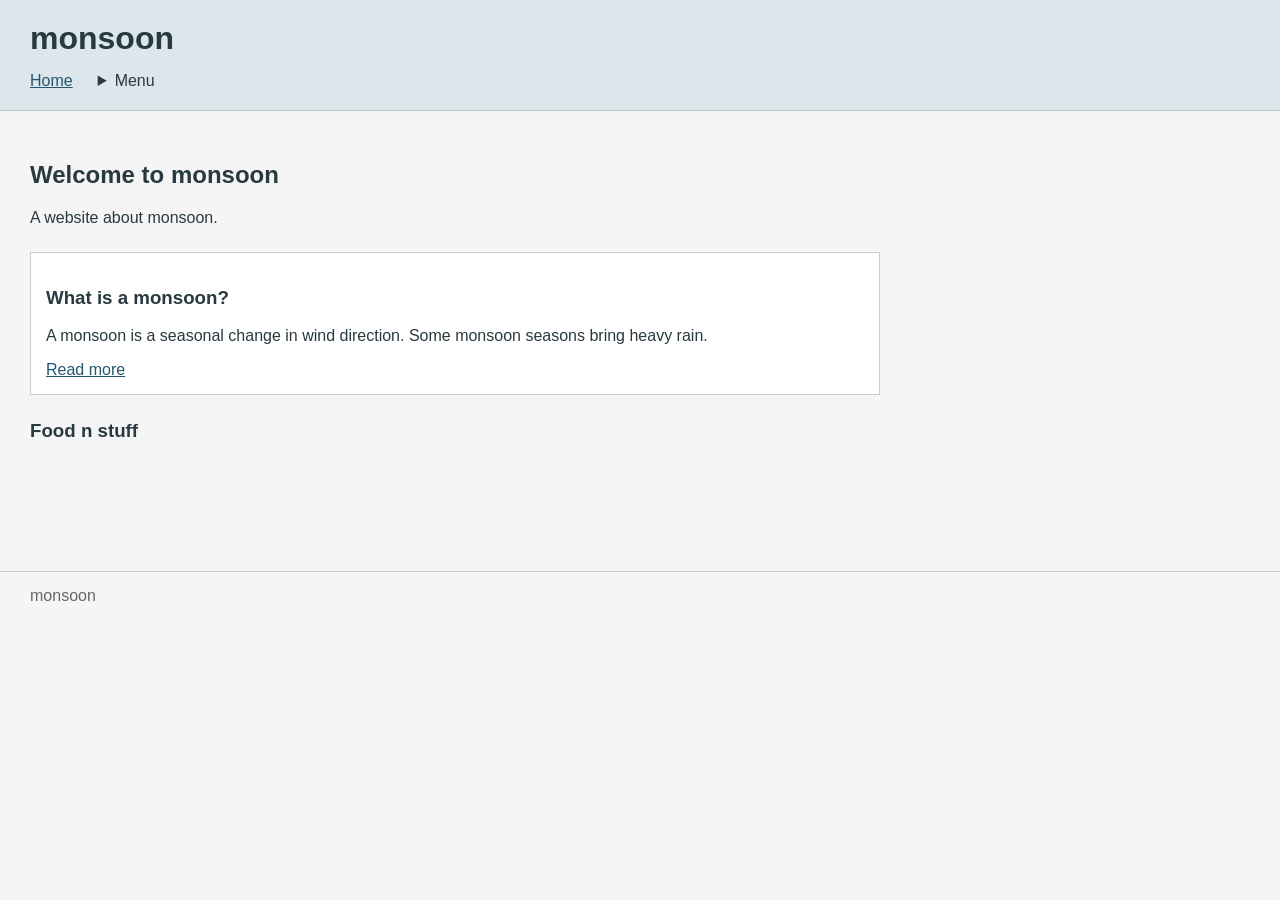
==== index.html @ 40240fdf "Version 1 Basic stuff, nothing too crazy" ====
<!DOCTYPE html>
<html lang="en">
<head>
    <meta charset="UTF-8">
    <meta name="viewport" content="width=device-width, initial-scale=1.0">
    <title>monsoon - Home</title>
    <link rel="stylesheet" href="style.css">
</head>
<body>
    <header>
        <h1>monsoon</h1>
        <nav>
            <a href="index.html">Home</a>
            <details class="dropdown">
                <summary>Menu</summary>
                <div class="links">
                    <a href="about.html">About</a>
                    <a href="contact.html">Contact</a>
                </div>
            </details>
        </nav>
    </header>
    <main>
        <h2>Welcome to monsoon</h2>
        <p>A website about monsoon.</p>
        <section>
            <h3>What is a monsoon?</h3>
            <p>A monsoon is a seasonal change in wind direction. Some monsoon seasons bring heavy rain.</p>
            <a href="about.html">Read more</a>
        </section>
        <!-- Add pictures and more information here -->
        <h3>Food n stuff</h3>
    </main>
    <footer>monsoon</footer>
</body>
</html>
---- style.css ----
body {
    margin: 0;
    font-family: Arial, sans-serif;
    background: #f5f5f5;
    color: #293940;
}

header {
    padding: 20px 30px;
    background: #dce6eb;
    border-bottom: 1px solid #b6c4cc;
}

h1 {
    margin: 0 0 15px;
}

nav {
    display: flex;
    gap: 25px;
    align-items: baseline;
}

a {
    color: #245570;
}

.dropdown {
    position: relative;
}

summary {
    cursor: pointer;
}

.links {
    position: absolute;
    background: white;
    border: 1px solid #bbb;
    padding: 10px;
    min-width: 100px;
    z-index: 1;
}

.links a {
    display: block;
    padding: 6px;
}

main {
    padding: 30px;
    min-height: 400px;
    max-width: 850px;
}

section {
    background: white;
    border: 1px solid #ccc;
    padding: 15px;
    margin: 25px 0;
}

form {
    max-width: 350px;
}

label {
    display: block;
    margin-top: 15px;
}

input, textarea {
    width: 100%;
    box-sizing: border-box;
    padding: 8px;
    margin: 5px 0;
    border: 1px solid #aaa;
}

button {
    margin-top: 10px;
    padding: 8px 20px;
}

.note {
    font-size: 13px;
    color: #666;
}

footer {
    border-top: 1px solid #ccc;
    padding: 15px 30px;
    color: #666;
}
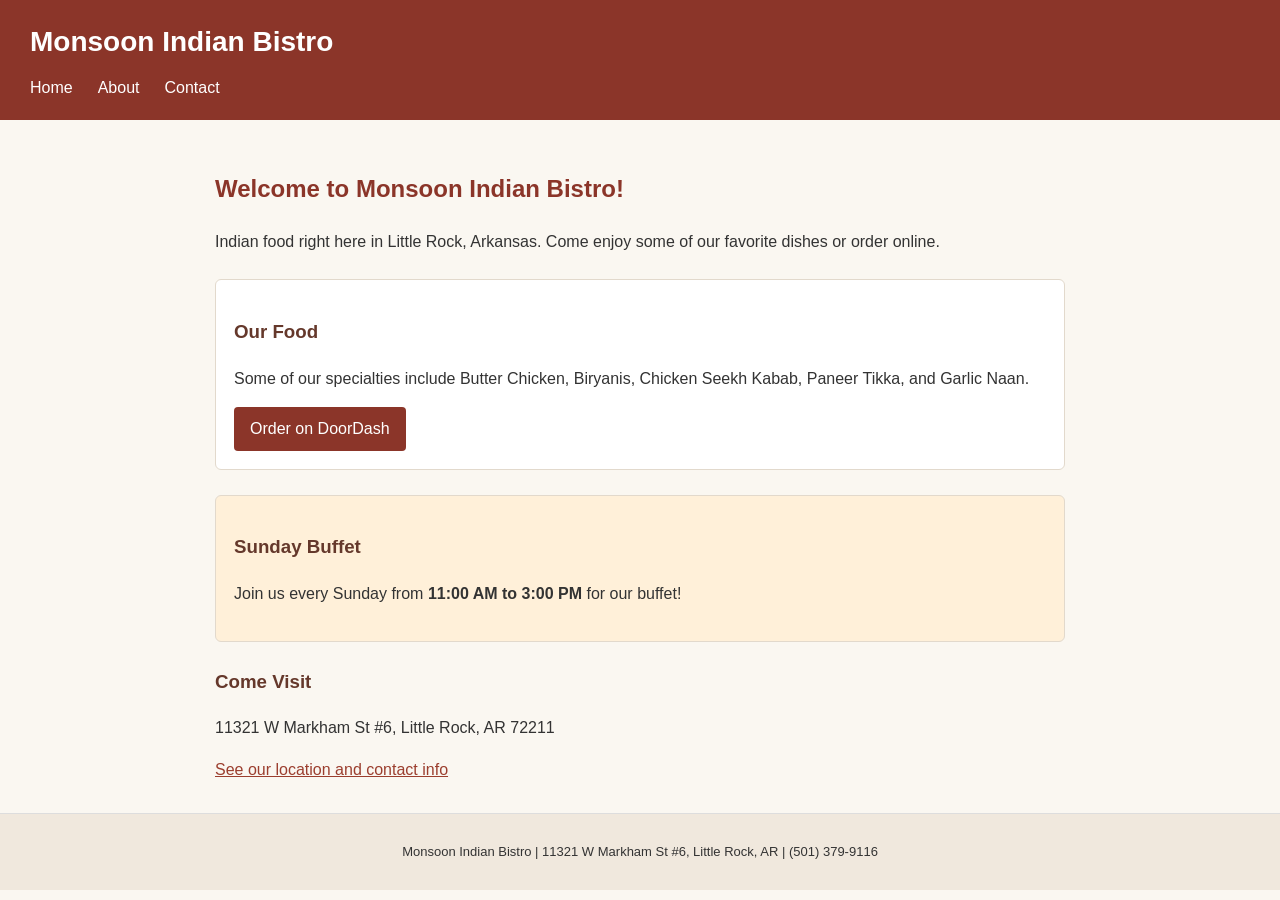
==== commit 7aa6a677: "Polished website and added Google Maps and payment info  Copy  3." ====
--- a/index.html
+++ b/index.html
@@ -3,34 +3,27 @@
 <head>
     <meta charset="UTF-8">
     <meta name="viewport" content="width=device-width, initial-scale=1.0">
-    <title>monsoon - Home</title>
+    <title>Monsoon Indian Bistro - Home</title>
     <link rel="stylesheet" href="style.css">
 </head>
 <body>
-    <header>
-        <h1>monsoon</h1>
-        <nav>
-            <a href="index.html">Home</a>
-            <details class="dropdown">
-                <summary>Menu</summary>
-                <div class="links">
-                    <a href="about.html">About</a>
-                    <a href="contact.html">Contact</a>
-                </div>
-            </details>
-        </nav>
-    </header>
+    <header><h1>Monsoon Indian Bistro</h1><nav><a href="index.html">Home</a><a href="about.html">About</a><a href="contact.html">Contact</a></nav></header>
     <main>
-        <h2>Welcome to monsoon</h2>
-        <p>A website about monsoon.</p>
+        <h2>Welcome to Monsoon Indian Bistro!</h2>
+        <p>Indian food right here in Little Rock, Arkansas. Come enjoy some of our favorite dishes or order online.</p>
         <section>
-            <h3>What is a monsoon?</h3>
-            <p>A monsoon is a seasonal change in wind direction. Some monsoon seasons bring heavy rain.</p>
-            <a href="about.html">Read more</a>
+            <h3>Our Food</h3>
+            <p>Some of our specialties include Butter Chicken, Biryanis, Chicken Seekh Kabab, Paneer Tikka, and Garlic Naan.</p>
+            <a class="button" href="https://www.doordash.com/store/monsoon-indian-bistro-little-rock-34255809/" target="_blank" rel="noopener">Order on DoorDash</a>
         </section>
-        <!-- Add pictures and more information here -->
-        <h3>Food n stuff</h3>
+        <section class="highlight">
+            <h3>Sunday Buffet</h3>
+            <p>Join us every Sunday from <strong>11:00 AM to 3:00 PM</strong> for our buffet!</p>
+        </section>
+        <h3>Come Visit</h3>
+        <p>11321 W Markham St #6, Little Rock, AR 72211</p>
+        <a href="contact.html">See our location and contact info</a>
     </main>
-    <footer>monsoon</footer>
+    <footer><p>Monsoon Indian Bistro | 11321 W Markham St #6, Little Rock, AR | (501) 379-9116</p></footer>
 </body>
 </html>
--- a/style.css
+++ b/style.css
@@ -1,94 +1,52 @@
 body {
     margin: 0;
     font-family: Arial, sans-serif;
-    background: #f5f5f5;
-    color: #293940;
+    background: #faf7f1;
+    color: #333;
+    line-height: 1.6;
 }
-
 header {
     padding: 20px 30px;
-    background: #dce6eb;
-    border-bottom: 1px solid #b6c4cc;
+    background: #8b3529;
+    color: white;
 }
-
-h1 {
-    margin: 0 0 15px;
-}
-
-nav {
-    display: flex;
-    gap: 25px;
-    align-items: baseline;
-}
-
-a {
-    color: #245570;
-}
-
-.dropdown {
-    position: relative;
-}
-
-summary {
-    cursor: pointer;
-}
-
-.links {
-    position: absolute;
-    background: white;
-    border: 1px solid #bbb;
-    padding: 10px;
-    min-width: 100px;
-    z-index: 1;
-}
-
-.links a {
-    display: block;
-    padding: 6px;
-}
-
-main {
-    padding: 30px;
-    min-height: 400px;
-    max-width: 850px;
-}
-
+h1 { margin: 0 0 10px; font-size: 28px; }
+nav { display: flex; gap: 25px; flex-wrap: wrap; }
+nav a { color: white; text-decoration: none; }
+nav a:hover { text-decoration: underline; }
+a { color: #9b3e2e; }
+main { padding: 30px; max-width: 850px; margin: auto; min-height: 420px; }
+h2 { color: #8b3529; }
+h3 { color: #65382b; }
 section {
     background: white;
-    border: 1px solid #ccc;
-    padding: 15px;
+    border: 1px solid #e2d9cc;
+    padding: 18px;
     margin: 25px 0;
+    border-radius: 6px;
 }
-
-form {
-    max-width: 350px;
+.highlight { background: #fff0d9; }
+.button {
+    display: inline-block;
+    padding: 9px 16px;
+    background: #8b3529;
+    color: white;
+    text-decoration: none;
+    border-radius: 4px;
 }
-
-label {
-    display: block;
-    margin-top: 15px;
+.button:hover { background: #6e261d; }
+.map { max-width: 750px; height: 300px; border: 1px solid #ddd; }
+.map iframe { width: 100%; height: 100%; border: 0; }
+.note { font-size: 13px; color: #666; }
+footer {
+    border-top: 1px solid #ddd;
+    padding: 15px 30px;
+    background: #f0e8dd;
+    text-align: center;
+    font-size: 13px;
 }
-
-input, textarea {
-    width: 100%;
-    box-sizing: border-box;
-    padding: 8px;
-    margin: 5px 0;
-    border: 1px solid #aaa;
+@media (max-width: 600px) {
+    main { padding: 20px; }
+    header { padding: 18px 20px; }
+    .map { height: 250px; }
 }
-
-button {
-    margin-top: 10px;
-    padding: 8px 20px;
-}
-
-.note {
-    font-size: 13px;
-    color: #666;
-}
-
-footer {
-    border-top: 1px solid #ccc;
-    padding: 15px 30px;
-    color: #666;
-}
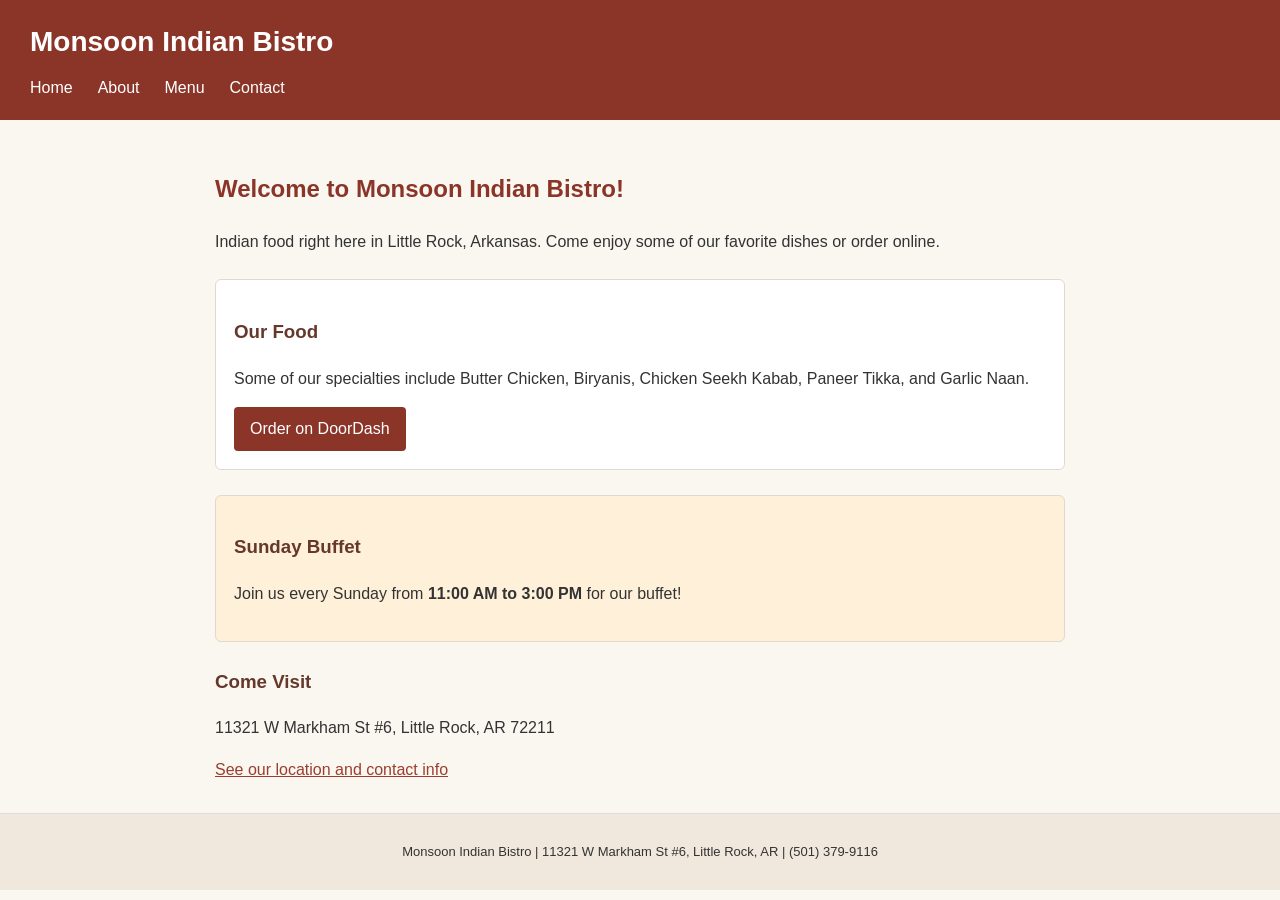
==== commit 99c3eadd: "Another upd Menu tab" ====
--- a/index.html
+++ b/index.html
@@ -7,7 +7,7 @@
     <link rel="stylesheet" href="style.css">
 </head>
 <body>
-    <header><h1>Monsoon Indian Bistro</h1><nav><a href="index.html">Home</a><a href="about.html">About</a><a href="contact.html">Contact</a></nav></header>
+    <header><h1>Monsoon Indian Bistro</h1><nav><a href="index.html">Home</a><a href="about.html">About</a><a href="menu.html">Menu</a><a href="contact.html">Contact</a></nav></header>
     <main>
         <h2>Welcome to Monsoon Indian Bistro!</h2>
         <p>Indian food right here in Little Rock, Arkansas. Come enjoy some of our favorite dishes or order online.</p>
--- a/style.css
+++ b/style.css
@@ -50,3 +50,27 @@
     header { padding: 18px 20px; }
     .map { height: 250px; }
 }
+
+/* Menu page */
+.menu-grid {
+    display: grid;
+    grid-template-columns: repeat(4, 1fr);
+    gap: 15px;
+}
+.menu-item {
+    background: white;
+    border: 1px solid #ddd;
+    border-radius: 10px;
+    aspect-ratio: 1;
+    text-align: center;
+    display: flex;
+    flex-direction: column;
+    justify-content: center;
+    transition: transform 0.2s;
+}
+.menu-item:hover {
+    transform: scale(1.05);
+}
+@media (max-width: 600px) {
+    .menu-grid { grid-template-columns: repeat(2, 1fr); }
+}
